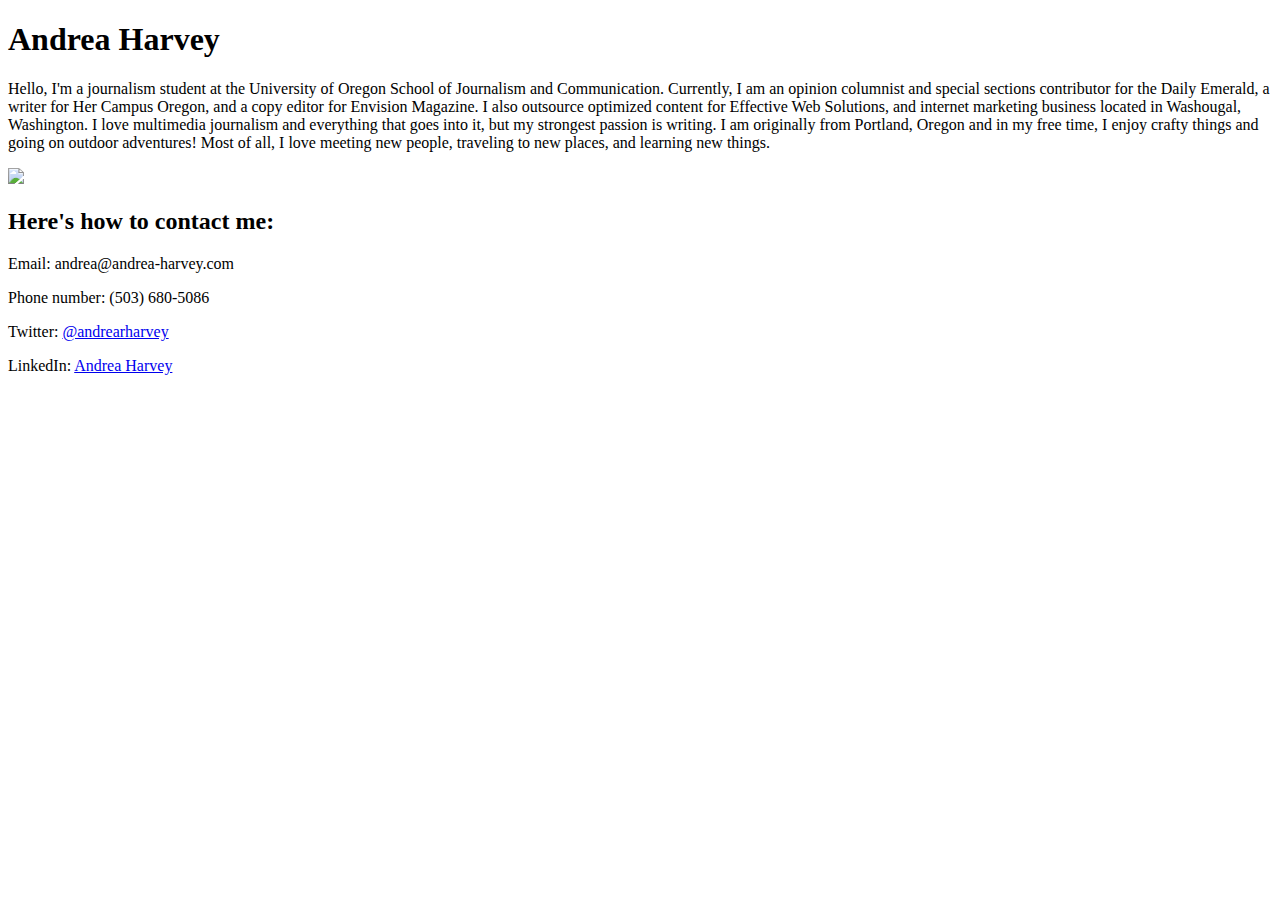
==== index.html @ 19de4d36 "Draft Two" ====
<!DOCTYPE html>
<html>

<head>
<title>AndreaHarvey</title>
</head>

<body>
<h1><strong>Andrea Harvey</strong></h1>
<p>Hello, I'm a journalism student at the University of Oregon School of Journalism and Communication. Currently, I am an opinion columnist and special sections contributor for the Daily Emerald, a writer for Her Campus Oregon, and a copy editor for Envision Magazine. I also outsource optimized content for Effective Web Solutions, and internet marketing business located in Washougal, Washington. I love multimedia journalism and everything that goes into it, but my strongest passion is writing. I am originally from Portland, Oregon and in my free time, I enjoy crafty things and going on outdoor adventures! Most of all, I love meeting new people, traveling to new places, and learning new things.</p>
<p><img src="https://fbcdn-sphotos-c-a.akamaihd.net/hphotos-ak-prn1/945266_643672288980853_1223904035_n.jpg"/></p>
<h2><strong>Here's how to contact me:</strong></h2>
<p>Email: andrea@andrea-harvey.com</p>
<p>Phone number: (503) 680-5086</p>
<p>Twitter: <a href="https://twitter.com/andrearharvey">@andrearharvey</a></p>
<p>LinkedIn: <a href="http://www.linkedin.com/profile/view?id=253870970&trk=nav_responsive_tab_profile">Andrea Harvey</a></p>

</body>
</html>
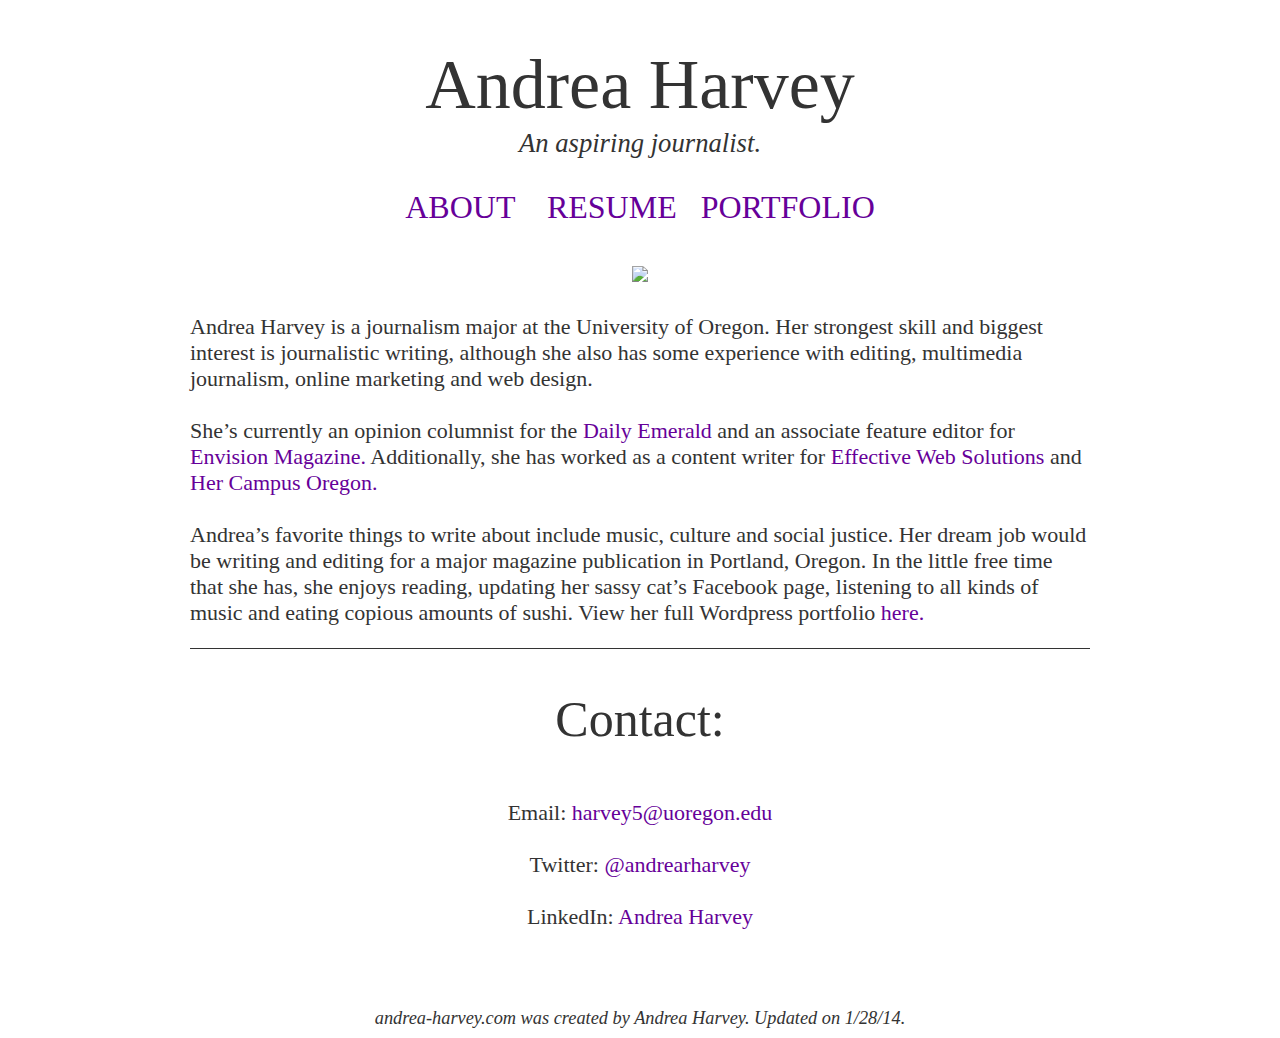
==== commit d1cbe524: "Update index.html" ====
--- a/index.html
+++ b/index.html
@@ -1,19 +1,123 @@
 <!DOCTYPE html>
-<html>
+  <head>
+  
+    <title>Andrea Harvey</title><br>
 
-<head>
-<title>AndreaHarvey</title>
-</head>
+      <style>
+
+        body {
+          background: url("light_grey_@2X.jpg");
+          
+          background-position: center;
+          background-attachment: fixed;
+          color: #333;
+          font-family: "Helvetica Neue";
+          
+
+          font-size: 22px;
+        }
+
+        a:link {color:#660099; text-decoration: none;}
+        a:visited {color:#660099; text-decoration: none;}
+        a:hover {color:#660099; text-decoration: underline;}
+        a:active {color:#3333CC; text-decoration: underline;}
+        
+        h1 {
+            font-size: 70px;
+            line-height: 10%;
+            padding-top: -60px;
+            padding-bottom: -50px;
+            font-weight: 100;
+          }
+
+        h2 {
+          font-size: 50px;
+
+          font-weight: 100;
+          padding-top: -70px;
+          padding-bottom: 10px;
+        }
+
+        .content {
+          width: 900px;
+          margin-left: auto;
+          margin-right: auto;
+          font-weight: 200;
+          max-width: 100%;
+        }
+
+        .header {
+          text-align: center;
+          line-height: 40%;
+          font-family: "Helvetica Neue";
+          font-weight: 100;
+          font-size: 32px;
+
+        }
+
+        .contact {
+          border-top: 1px solid #333;
+          text-align: center;
+          
+        }
+
+        .about {
+          padding-top: 10px;
+        }
+
+
+      </style>
+
+  </head>
 
 <body>
-<h1><strong>Andrea Harvey</strong></h1>
-<p>Hello, I'm a journalism student at the University of Oregon School of Journalism and Communication. Currently, I am an opinion columnist and special sections contributor for the Daily Emerald, a writer for Her Campus Oregon, and a copy editor for Envision Magazine. I also outsource optimized content for Effective Web Solutions, and internet marketing business located in Washougal, Washington. I love multimedia journalism and everything that goes into it, but my strongest passion is writing. I am originally from Portland, Oregon and in my free time, I enjoy crafty things and going on outdoor adventures! Most of all, I love meeting new people, traveling to new places, and learning new things.</p>
-<p><img src="https://fbcdn-sphotos-c-a.akamaihd.net/hphotos-ak-prn1/945266_643672288980853_1223904035_n.jpg"/></p>
-<h2><strong>Here's how to contact me:</strong></h2>
-<p>Email: andrea@andrea-harvey.com</p>
-<p>Phone number: (503) 680-5086</p>
-<p>Twitter: <a href="https://twitter.com/andrearharvey">@andrearharvey</a></p>
-<p>LinkedIn: <a href="http://www.linkedin.com/profile/view?id=253870970&trk=nav_responsive_tab_profile">Andrea Harvey</a></p>
+
+  <div class="content">
+
+        <div class="header">
+          <h1>Andrea Harvey</h1>
+          <small><i>An aspiring journalist.</i></small>
+
+          <br><br><br><br><br>
+
+            <a href="index.html">ABOUT  </a>&nbsp;&nbsp;
+            <a href="resume.html">RESUME</a>&nbsp;&nbsp;
+            <a href="http://www.andrearharvey.wordpress.com" target="_blank">PORTFOLIO</a>
+
+          <br><br><br><br><br>
+
+          <img src="DSCF0443.png">
+          
+
+        </div>
+
+  <div class="about">       
+
+  <p>Andrea Harvey is a journalism major at the University of Oregon. Her strongest skill and biggest interest is journalistic writing, although she also has some experience with editing, multimedia journalism, online marketing and web design.<br><br>
+
+  She&rsquo;s currently an opinion columnist for the <a href="http://dailyemerald.com/author/andreah/" target="_blank">Daily Emerald</a> and an associate feature editor for <a href="http://www.envisionjournalism.com/" target="_blank">Envision Magazine.</a> Additionally, she has worked as a content writer for <a href="http://www.effectivewebsolutions.biz/" target="_blank">Effective Web Solutions</a> and <a href="http://www.hercampus.com/author/andr-harvey" target="_blank">Her Campus Oregon.</a><br><br>
+
+  Andrea&rsquo;s favorite things to write about include music, culture and social justice. Her dream job would be writing and editing for a major magazine publication in Portland, Oregon. In the little free time that she has, she enjoys reading, updating her sassy cat&rsquo;s Facebook page, listening to all kinds of music and eating copious amounts of sushi. View her full Wordpress portfolio <a href="http://www.andrearharvey.wordpress.com" target="_blank">here.</a></p>
+
+</div>
+
+          <div class="contact">
+
+            <h2>Contact:</h2>
+            
+
+          Email: <a href="mailto:harvey5@uoregon.edu">harvey5@uoregon.edu</a><br><br>
+          Twitter: <a href="https://twitter.com/andrearharvey" target="_blank">@andrearharvey</a><br><br>
+          LinkedIn: <a href="http://www.linkedin.com/profile/view?id=253870970&trk=nav_responsive_tab_profile" target="_blank">Andrea Harvey</a></p><br><br>
+
+          <i><small>andrea-harvey.com was created by Andrea Harvey. Updated on 1/28/14.</small></i>
+
+          </div>
+
+      </div>
+
+</div>
 
 </body>
-</html>+</html>
+
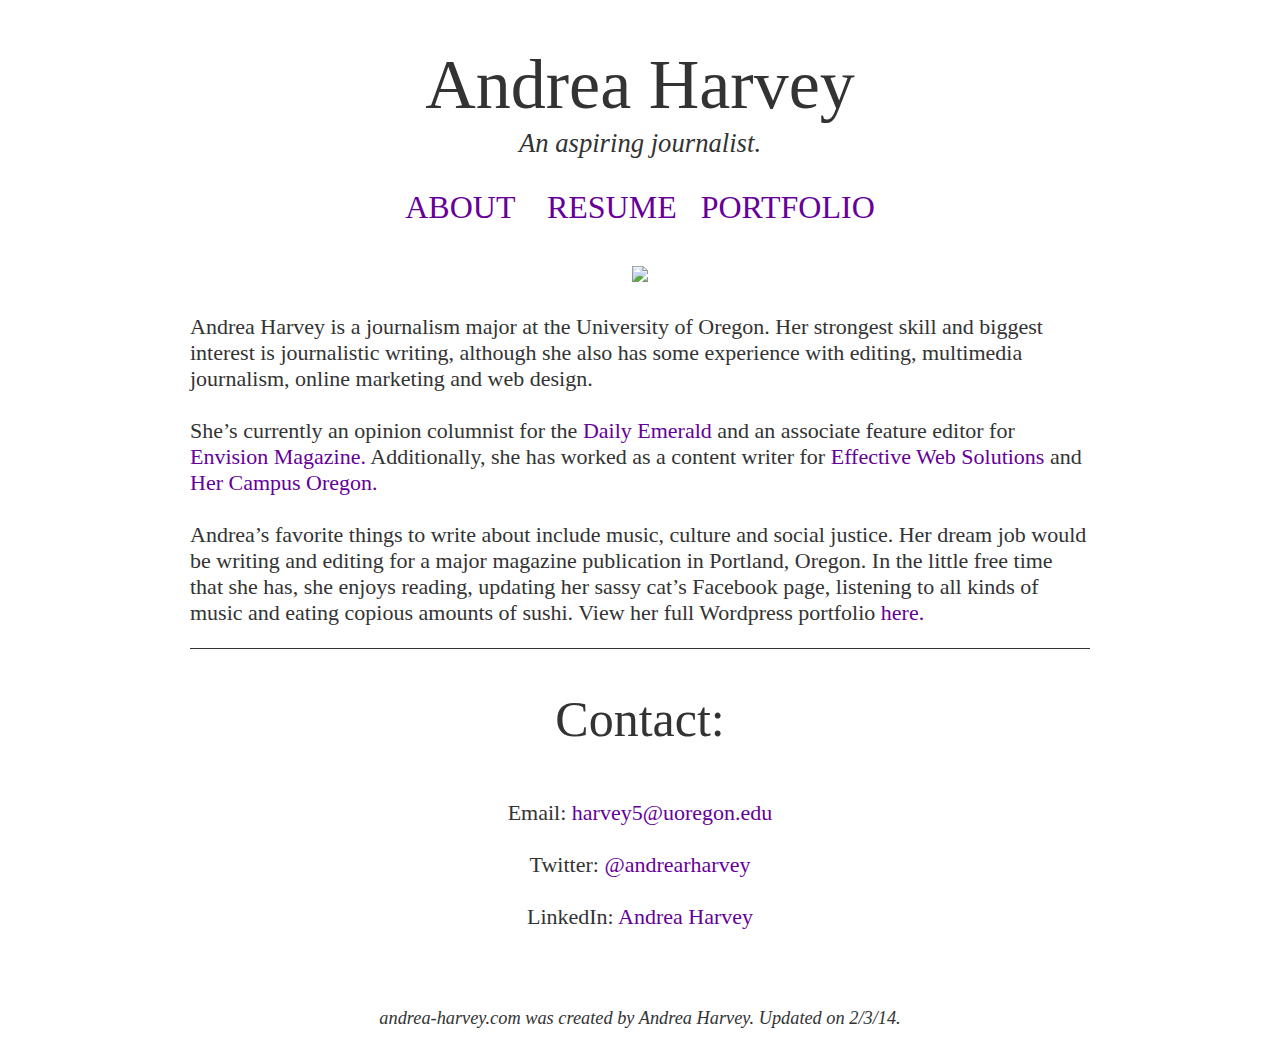
==== commit 8d401d21: "added portfolio page" ====
--- a/index.html
+++ b/index.html
@@ -43,7 +43,9 @@
           margin-left: auto;
           margin-right: auto;
           font-weight: 200;
+
           max-width: 100%;
+          
         }
 
         .header {
@@ -82,7 +84,7 @@
 
             <a href="index.html">ABOUT  </a>&nbsp;&nbsp;
             <a href="resume.html">RESUME</a>&nbsp;&nbsp;
-            <a href="http://www.andrearharvey.wordpress.com" target="_blank">PORTFOLIO</a>
+            <a href="portfolio.html">PORTFOLIO</a>
 
           <br><br><br><br><br>
 
@@ -110,7 +112,7 @@
           Twitter: <a href="https://twitter.com/andrearharvey" target="_blank">@andrearharvey</a><br><br>
           LinkedIn: <a href="http://www.linkedin.com/profile/view?id=253870970&trk=nav_responsive_tab_profile" target="_blank">Andrea Harvey</a></p><br><br>
 
-          <i><small>andrea-harvey.com was created by Andrea Harvey. Updated on 1/28/14.</small></i>
+          <i><small>andrea-harvey.com was created by Andrea Harvey. Updated on 2/3/14.</small></i>
 
           </div>
 
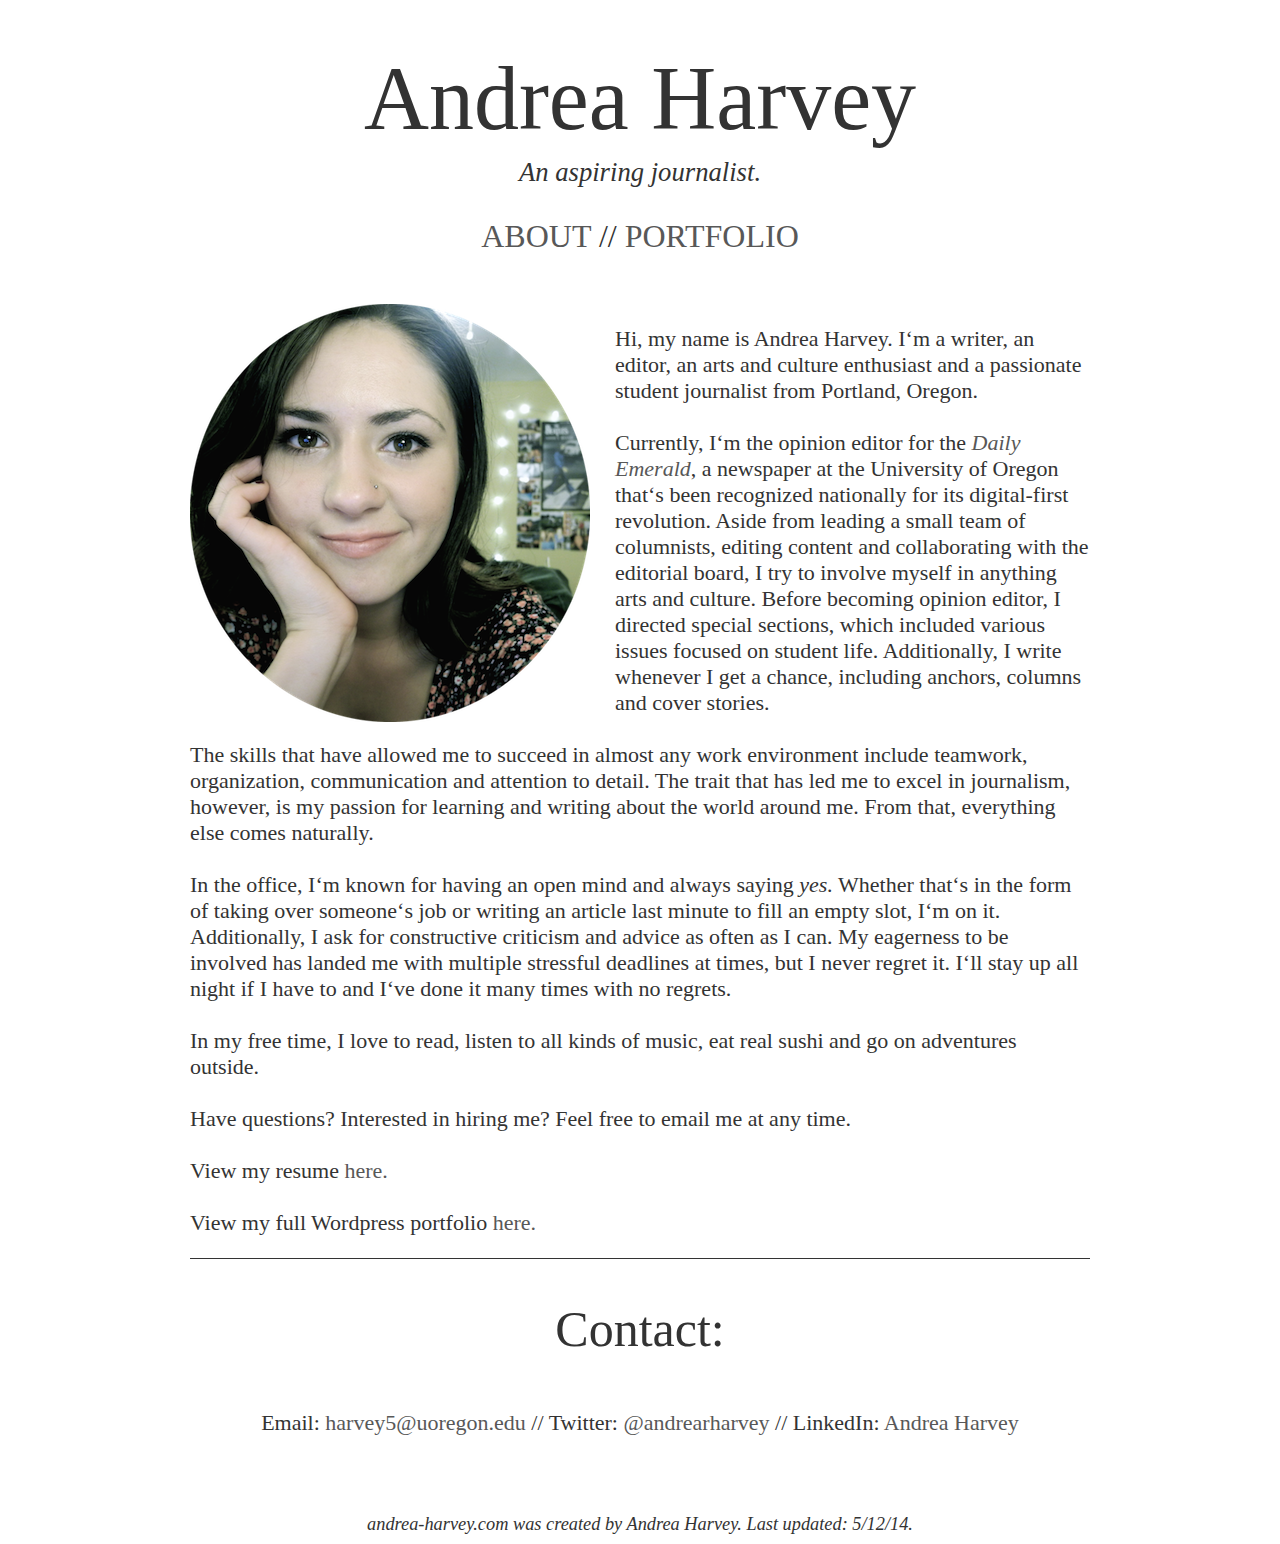
==== commit e551dfdd: "May Update" ====
--- a/index.html
+++ b/index.html
@@ -6,10 +6,6 @@
       <style>
 
         body {
-          background: url("light_grey_@2X.jpg");
-          
-          background-position: center;
-          background-attachment: fixed;
           color: #333;
           font-family: "Helvetica Neue";
           
@@ -17,18 +13,19 @@
           font-size: 22px;
         }
 
-        a:link {color:#660099; text-decoration: none;}
-        a:visited {color:#660099; text-decoration: none;}
-        a:hover {color:#660099; text-decoration: underline;}
-        a:active {color:#3333CC; text-decoration: underline;}
+        a:link {color:#585858; text-decoration: none;}
+        a:visited {color:#585858; text-decoration: none;}
+        a:hover {color:#585858; font-weight:300;}
+        a:active {color:#585858; font-weight:300;}
         
         h1 {
-            font-size: 70px;
+            font-size: 90px;
             line-height: 10%;
             padding-top: -60px;
             padding-bottom: -50px;
             font-weight: 100;
-          }
+            }
+         
 
         h2 {
           font-size: 50px;
@@ -63,6 +60,12 @@
           
         }
 
+        .headshot {
+          padding-top: 10px;
+          padding-right: 25px;
+          float: left;
+        }
+
         .about {
           padding-top: 10px;
         }
@@ -82,24 +85,38 @@
 
           <br><br><br><br><br>
 
-            <a href="index.html">ABOUT  </a>&nbsp;&nbsp;
-            <a href="resume.html">RESUME</a>&nbsp;&nbsp;
+            <a href="index.html">ABOUT</a> // 
             <a href="portfolio.html">PORTFOLIO</a>
 
           <br><br><br><br><br>
-
-          <img src="DSCF0443.png">
           
 
         </div>
 
+  <div class="headshot">
+
+    <img src="websitephoto.png">
+
+  </div>
+
   <div class="about">       
 
-  <p>Andrea Harvey is a journalism major at the University of Oregon. Her strongest skill and biggest interest is journalistic writing, although she also has some experience with editing, multimedia journalism, online marketing and web design.<br><br>
+  <p>Hi, my name is Andrea Harvey. I&lsquo;m a writer, an editor, an arts and culture enthusiast and a passionate student journalist from Portland, Oregon. <br><br>
 
-  She&rsquo;s currently an opinion columnist for the <a href="http://dailyemerald.com/author/andreah/" target="_blank">Daily Emerald</a> and an associate feature editor for <a href="http://www.envisionjournalism.com/" target="_blank">Envision Magazine.</a> Additionally, she has worked as a content writer for <a href="http://www.effectivewebsolutions.biz/" target="_blank">Effective Web Solutions</a> and <a href="http://www.hercampus.com/author/andr-harvey" target="_blank">Her Campus Oregon.</a><br><br>
+Currently, I&lsquo;m the opinion editor for the <i><a href="http://dailyemerald.com/author/andreah/" target="_blank">Daily Emerald</a></i>, a newspaper at the University of Oregon that&lsquo;s been recognized nationally for its digital-first revolution. Aside from leading a small team of columnists, editing content and collaborating with the editorial board, I try to involve myself in anything arts and culture. Before becoming opinion editor, I directed special sections, which included various issues focused on student life. Additionally, I write whenever I get a chance, including anchors, columns and cover stories. <br><br>
 
-  Andrea&rsquo;s favorite things to write about include music, culture and social justice. Her dream job would be writing and editing for a major magazine publication in Portland, Oregon. In the little free time that she has, she enjoys reading, updating her sassy cat&rsquo;s Facebook page, listening to all kinds of music and eating copious amounts of sushi. View her full Wordpress portfolio <a href="http://www.andrearharvey.wordpress.com" target="_blank">here.</a></p>
+The skills that have allowed me to succeed in almost any work environment include teamwork, organization, communication and attention to detail. The trait that has led me to excel in journalism, however, is my passion for learning and writing about the world around me. From that, everything else comes naturally.<br><br>
+
+In the office, I&lsquo;m known for having an open mind and always saying <i>yes.</i> Whether that&lsquo;s in the form of taking over someone&lsquo;s job or writing an article last minute to fill an empty slot, I&lsquo;m on it. Additionally, I ask for constructive criticism and advice as often as I can. My eagerness to be involved has landed me with multiple stressful deadlines at times, but I never regret it. I&lsquo;ll stay up all night if I have to and I&lsquo;ve done it many times with no regrets.<br><br>
+
+In my free time, I love to read, listen to all kinds of music, eat real sushi and go on adventures outside.<br><br>
+
+Have questions? Interested in hiring me? Feel free to email me at any time. 
+<br><br>
+
+View my resume <a href="resume.pdf">here.</a><br><br>
+
+View my full Wordpress portfolio <a href="http://www.andrearharvey.wordpress.com" target="_blank">here.</a></p>
 
 </div>
 
@@ -108,18 +125,15 @@
             <h2>Contact:</h2>
             
 
-          Email: <a href="mailto:harvey5@uoregon.edu">harvey5@uoregon.edu</a><br><br>
-          Twitter: <a href="https://twitter.com/andrearharvey" target="_blank">@andrearharvey</a><br><br>
+          Email: <a href="mailto:harvey5@uoregon.edu">harvey5@uoregon.edu</a> // 
+          Twitter: <a href="https://twitter.com/andrearharvey" target="_blank">@andrearharvey</a> // 
           LinkedIn: <a href="http://www.linkedin.com/profile/view?id=253870970&trk=nav_responsive_tab_profile" target="_blank">Andrea Harvey</a></p><br><br>
 
-          <i><small>andrea-harvey.com was created by Andrea Harvey. Updated on 2/3/14.</small></i>
+          <i><small>andrea-harvey.com was created by Andrea Harvey. Last updated: 5/12/14.</small></i>
 
           </div>
 
       </div>
 
-</div>
-
 </body>
-</html>
-
+</html>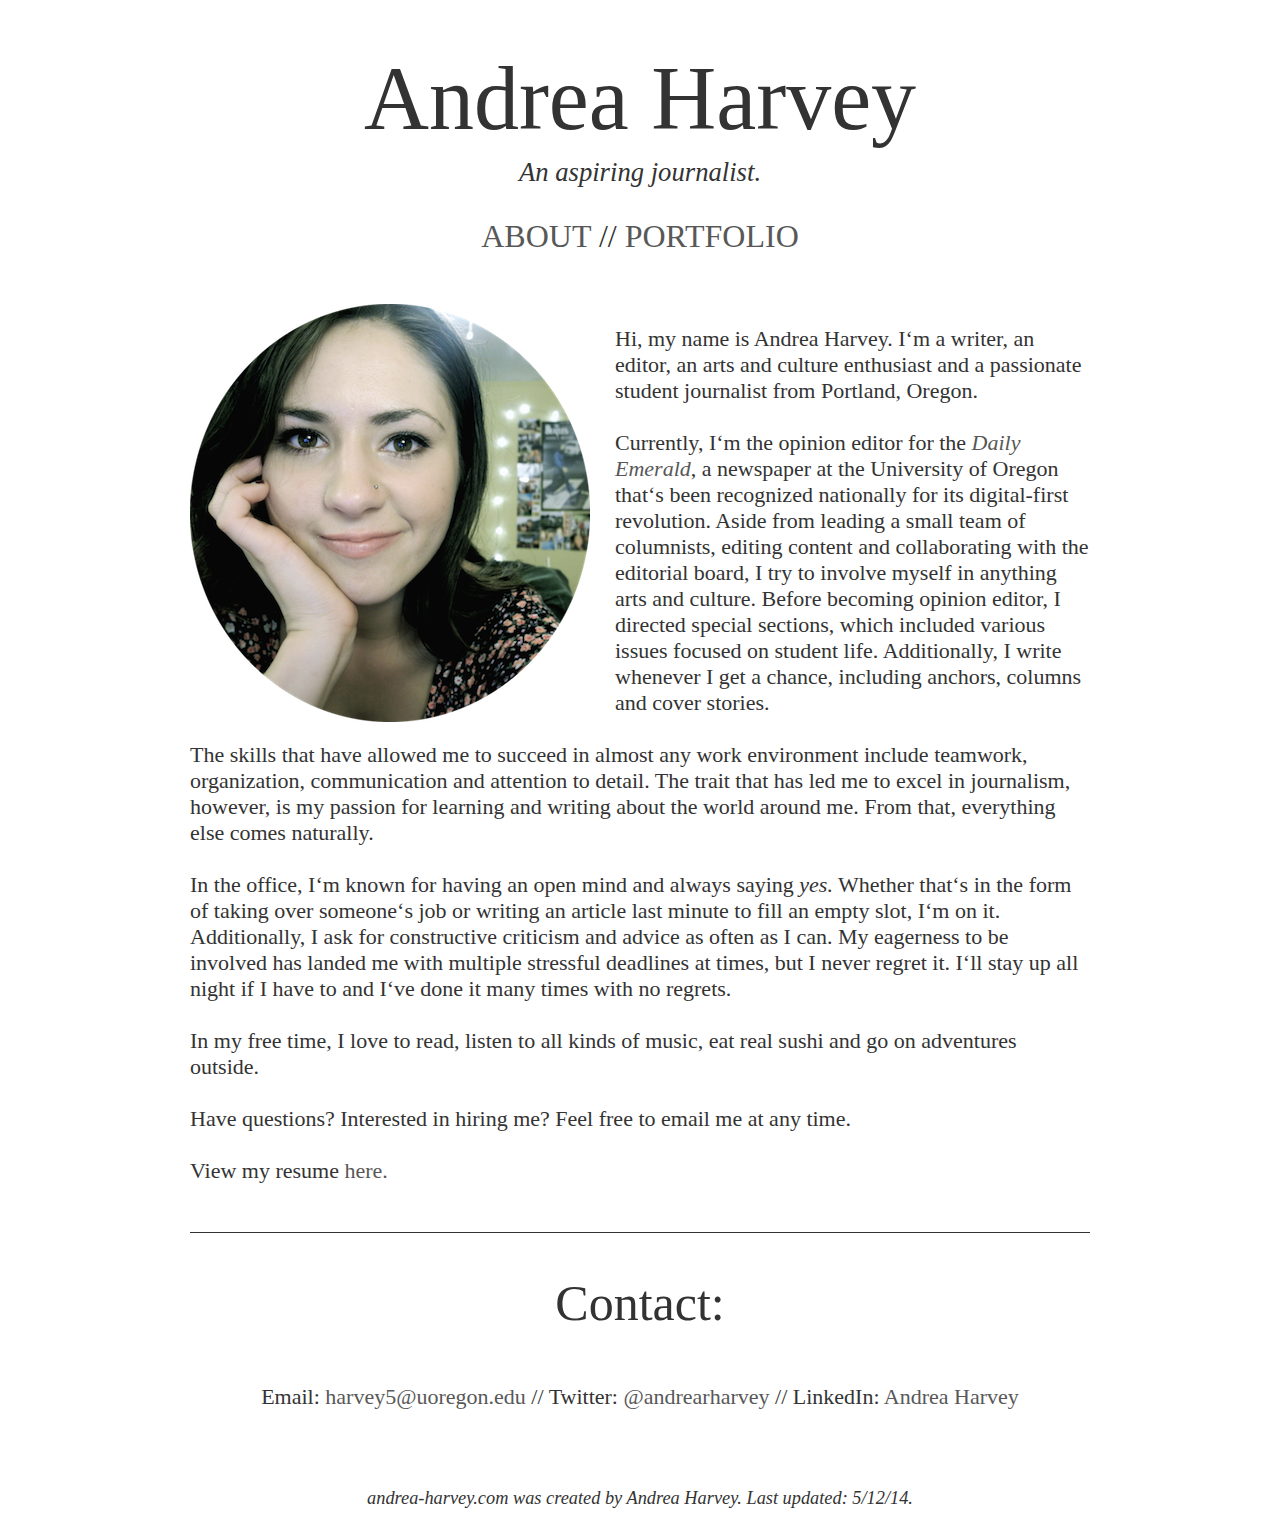
==== commit d20aa0e0: "took out blog link" ====
--- a/index.html
+++ b/index.html
@@ -114,9 +114,9 @@
 Have questions? Interested in hiring me? Feel free to email me at any time. 
 <br><br>
 
-View my resume <a href="resume.pdf">here.</a><br><br>
+View my resume <a href="Resume.pdf">here.</a><br><br>
 
-View my full Wordpress portfolio <a href="http://www.andrearharvey.wordpress.com" target="_blank">here.</a></p>
+</p>
 
 </div>
 
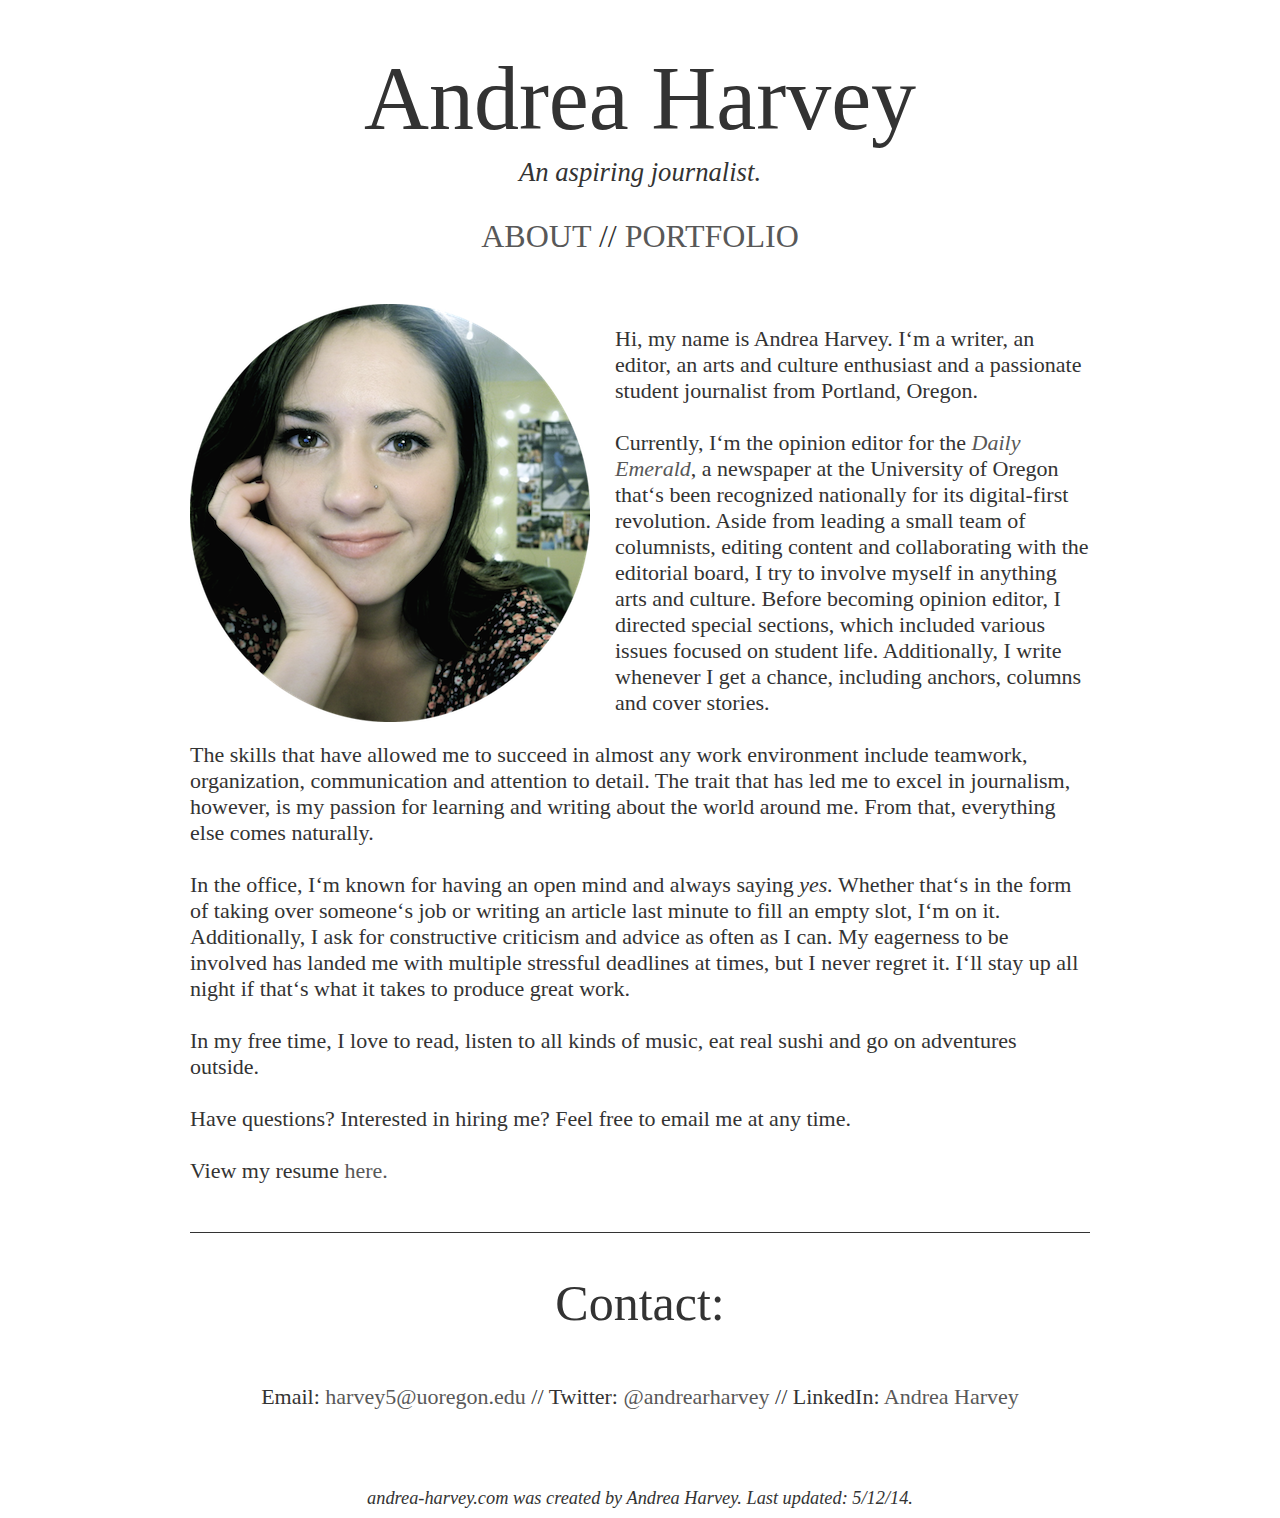
==== commit b1156e40: "minor content revision" ====
--- a/index.html
+++ b/index.html
@@ -107,7 +107,7 @@
 
 The skills that have allowed me to succeed in almost any work environment include teamwork, organization, communication and attention to detail. The trait that has led me to excel in journalism, however, is my passion for learning and writing about the world around me. From that, everything else comes naturally.<br><br>
 
-In the office, I&lsquo;m known for having an open mind and always saying <i>yes.</i> Whether that&lsquo;s in the form of taking over someone&lsquo;s job or writing an article last minute to fill an empty slot, I&lsquo;m on it. Additionally, I ask for constructive criticism and advice as often as I can. My eagerness to be involved has landed me with multiple stressful deadlines at times, but I never regret it. I&lsquo;ll stay up all night if I have to and I&lsquo;ve done it many times with no regrets.<br><br>
+In the office, I&lsquo;m known for having an open mind and always saying <i>yes.</i> Whether that&lsquo;s in the form of taking over someone&lsquo;s job or writing an article last minute to fill an empty slot, I&lsquo;m on it. Additionally, I ask for constructive criticism and advice as often as I can. My eagerness to be involved has landed me with multiple stressful deadlines at times, but I never regret it. I&lsquo;ll stay up all night if that&lsquo;s what it takes to produce great work.<br><br>
 
 In my free time, I love to read, listen to all kinds of music, eat real sushi and go on adventures outside.<br><br>
 
